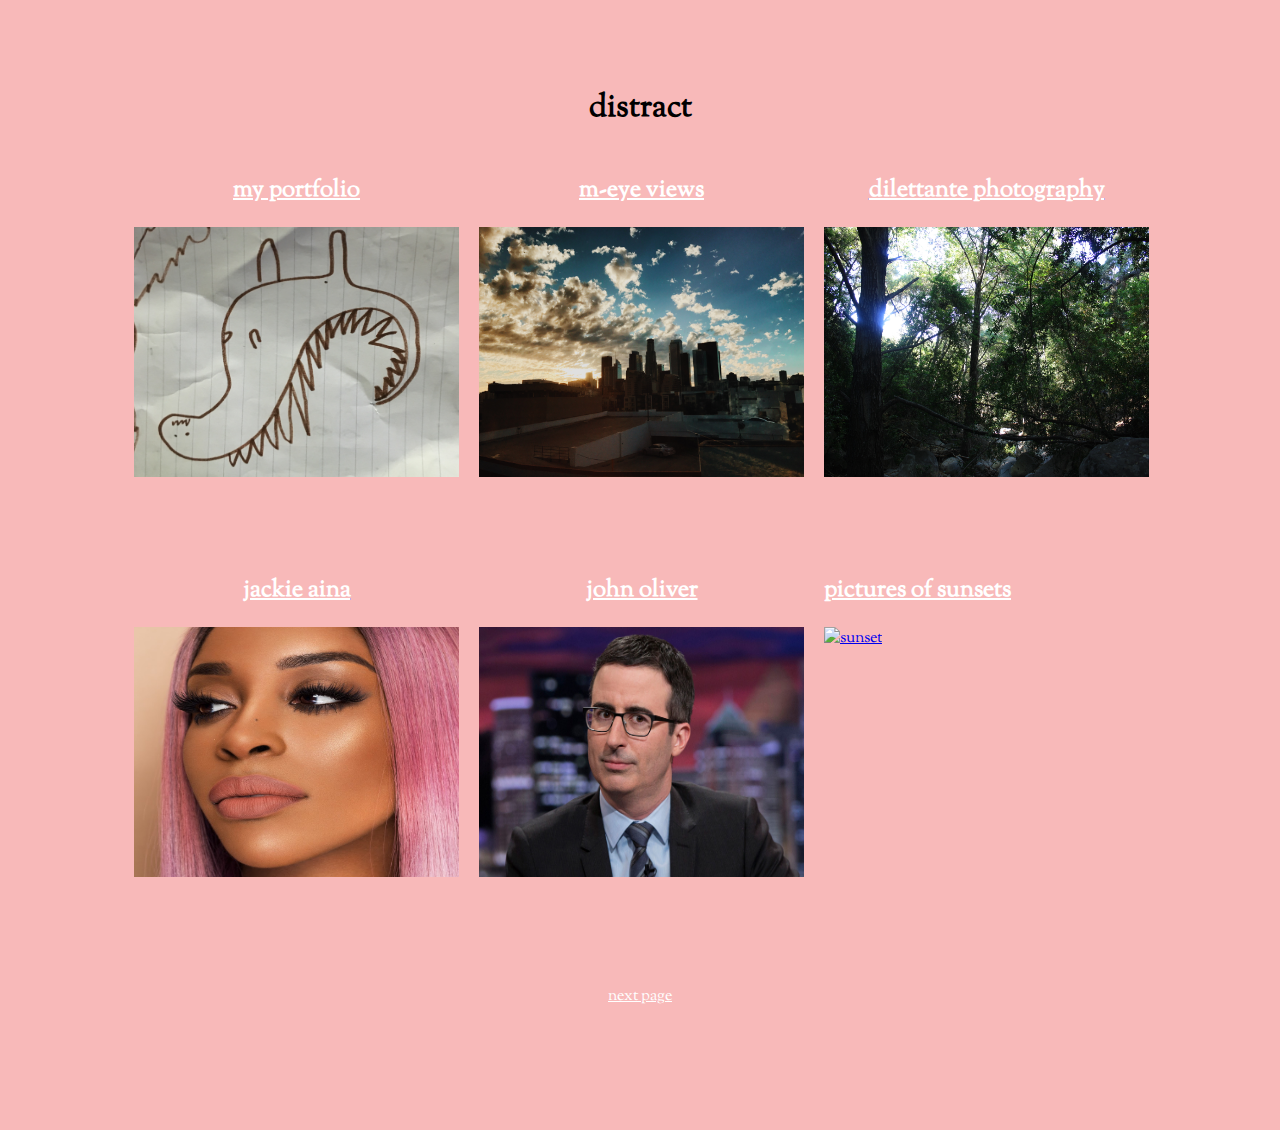
==== firstpage.html @ 48d124c0 "adding stuff" ====
<!DOCTYPE html>
<html>
<head>
	<title>find peace</title>
	<link rel="stylesheet" href="css/pages.css">
	<link rel="icon" href="images/Large_Pink_Flower_Clipart_PNG_Image.png">
	<link href="https://fonts.googleapis.com/css?family=Sorts+Mill+Goudy" rel="stylesheet">
</head>
<body class="pagess">
	<h1 id="fp_distract">distract</h1>
<div id="top_row">
	<div id="tb_one">
		<h2>my portfolio</h2>
		<a href="website.portpgwk2.assignment.html"><img src="images/dinowolf.JPG" alt="myartwork" height="250" width="325"></a>
	</div>
	<div id="tb_two">
		<h2>m-eye views</h2>
		<a href="https://www.instagram.com/margaretnatalie/?hl=en" target="_blank"><img src="images/city.JPG" alt="dtla" height="250" width="325">
	</div>
	<div id="tb_three">
		<h2>dilettante photography</h2>
		<a href="photog.html"><img src="images/sbtrees.JPG" alt="trees" height="250" width="325">
		
	</div>
</div>


<div id="bottom_row">
	<div id="bb_one">
		<h2>jackie aina</h2>
		<a href="https://www.youtube.com/channel/UCzJIliq68IHSn-Kwgjeg2AQ" target="blank"><img src="images/jackieaina.jpg" alt="Jackie Aina" height="250" width="325"></a>
		</div>
	<div id="bb_two">
		<h2>john oliver</h2>
		<a href="https://www.youtube.com/channel/UC3XTzVzaHQEd30rQbuvCtTQ" target="blank"><img src="images/john-oliver.jpg" alt="johnoliver" height="250" width="325"></a>
	</div>
	<div id="bb_three"> 
		<h2>pictures of sunsets</h2>
		<a href="https://www.google.com/search?q=%22sunsets%22&rlz=1C5CHFA_enUS736US736&tbm=isch&tbo=u&source=univ&sa=X&ved=0ahUKEwjmouze1_bWAhWEs1QKHW-MB9oQsAQIJw&biw=1280&bih=633&dpr=2" target="blank"><img src="images/sunset.jpeg" alt="sunset" height="250" width="325"></div>

</div>

<div class="next_page">
<a href="firstpage1.html">
	next page
</a>
</div>

<script src="https://ajax.googleapis.com/ajax/libs/jquery/3.2.1/jquery.min.js"></script>
<script src="js/script.js"></script>

</body>
</html>
---- css/pages.css ----
* {
  box-sizing: border-box;
}
.clearfix:after {
   content: "";
  display: table;
  clear: both;
}

body{
	background-color: #F8B9B9;
	font-family: 'Sorts Mill Goudy', serif;
	font-weight: 100;
	padding: 5%;
	margin: 0 auto;

}

#fp_distract{
	text-align: center;
}
#fp_distract:hover {
	color: #ffffff;
}

#fp1_distract{
	text-align: center;
}

#fp1_distract:hover {
	color: #ffffff;
}


#top_row {
	display: inline-flex;
	width: 50% auto;
	height: 300px;
	padding-right: 50px;
	margin-bottom: 100px;
	margin-left: 50px;
}
#top_row h2{
	text-align: center;
	color: #ffffff;
	text-decoration: underline;
}

#tb_one {
	width: 70%;
	height: 250px;
	padding-left: 20px;
	padding-bottom: 20px;
}

#tb_two {
	width: 70%;
	height: 250px;
	padding-left: 20px;
}

#tb_three{
	height: 250px;
	width: 70%;
	padding-left: 20px;
}

#bottom_row {
	display: inline-flex;
	width: 50% auto;
	padding-right: 50px;
	margin-bottom: 75px;
	margin-right: 10px;
	margin-left: 50px;
	height: 300px;

	/*display: inline-flex;
	/*float: left;*/
	/*width: auto;

	padding-left: 50px;
	padding-right: 50px;*/
}
#bottom_row h2{
	text-align: center;
	color: #ffffff;
	text-decoration: underline;
}

#bb_one {
	width: 70%;
	height: 250px;
	padding-left: 20px;
	padding-bottom: 20px;
	/*height: 250px;
	width: 30%;
	padding-bottom: 20px;*/

}

#bb_two {
	width: 70%;
	height: 250px;
	padding-left: 20px;
/*	width: 30%;
	padding-left: 20px;
	padding-bottom: 20px;*/
}

#bb_three{
	height: 250px;
	width: 70%;
	padding-left: 20px;
	/*height: 250px;
	width: 30%;
	padding-left: 20px;
	padding-bottom: 20px;*/
}

#middle_row{
	display: inline-flex;
	width: 50% auto;
	height: 300px;
	padding-right: 50px;
	margin-top: 50px;
	margin-bottom: 50px;
	margin-left: 50px;
}
#middle_row h2{
	text-align: center;
	color: #ffffff;
	text-decoration: underline;
}

#mb_three {
	height: 250px;
	width: 70%;
	padding-left: 20px;
}


.next_page{
	text-align: center;
	margin-top: 5%;
	margin-bottom: 5%;

}

.next_page a {
	color: #ffffff;
}

.next_page a:hover{
	color: #FBCFE9;
}

.go_home{
	

}

.go_home a {
	color: #ffffff
}

.go_home a:hover {
	color: #FBCFE9;
}

.previous_page {
	margin-top: 5%;
	margin-bottom: 2%;
	
}

.previous_page a {
	color: #ffffff;

}

.previous_page a:hover {
	color: #FBCFE9;
}

.linkpages{
	text-align: center;
}

#vegan_distract{
	text-align: center;
}

#vegan_distract:hover {
	color: #ffffff;
}

#lens_distract {
	text-align: center;
}

#lens_distract:hover {
	color: #ffffff;
}

@media only screen and (min-width : 320px) and (max-width : 600px){
	/*#pagess {
		height: 50%;
		width: 100%;
		padding: 1%;
		margin: 100% auto;
	}*/

	#top_row {
		height: 900px;
		display: block;
		width: 50%;
		padding-bottom: 2%;
		/*padding-top: 2%;*/
	}

	#top_row h2 {
		text-align: center;
	}

	#tb_one {
		width: 70%;
		height: 250px;
		margin-top: 100px;
		margin-bottom: 100px;
		padding-top: 100px;
		padding-bottom: 100px;
	}

	#tb_two {
		width: 70%;
		height: 250px;
		margin-top: 100px;
		margin-bottom: 100px;
		padding-top: 100px;
		padding-bottom: 100px;

	}

	#tb_three{
		height: 250px;
		width: 70%;
		margin-top: 100px;
		margin-bottom: 100px;
		padding-top: 100px;
		padding-bottom: 100px;
	}

	#bottom_row{
		height: 100%;
		display: block;
		width: 50%;
		padding-top: 25px;
		padding-bottom: 20%;
	}

	#bb_one{
		width: 70%;
		height: 250px;
		margin-top: 100px;
		margin-bottom: 100px;
		padding-top: 100px;
		padding-bottom: 100px;
	}

	#bb_two{
		width: 70%;
		height: 250px;
		margin-top: 100px;
		margin-bottom: 100px;
		padding-top: 100px;
		padding-bottom: 100px;

	}
	#bb_three{
		width: 70%;
		height: 250px;
		margin-top: 100px;
		margin-bottom: 100px;
		padding-top: 100px;
		padding-bottom: 100px;

	}

	#mb_three {
		width: 70%;
		height: 250px;
		margin-top: 100px;
		margin-bottom: 100px;
		padding-top: 100px;
		padding-bottom: 100px;

	}

.next_page{
	text-align: center;
	margin-top: 5%;
	margin-bottom: 5%;

}

#middle_row{
	height: 100%;
	display: block;
	width: 50%;
	padding-top: 5%;
	padding-bottom: 50px;
	}


}

}
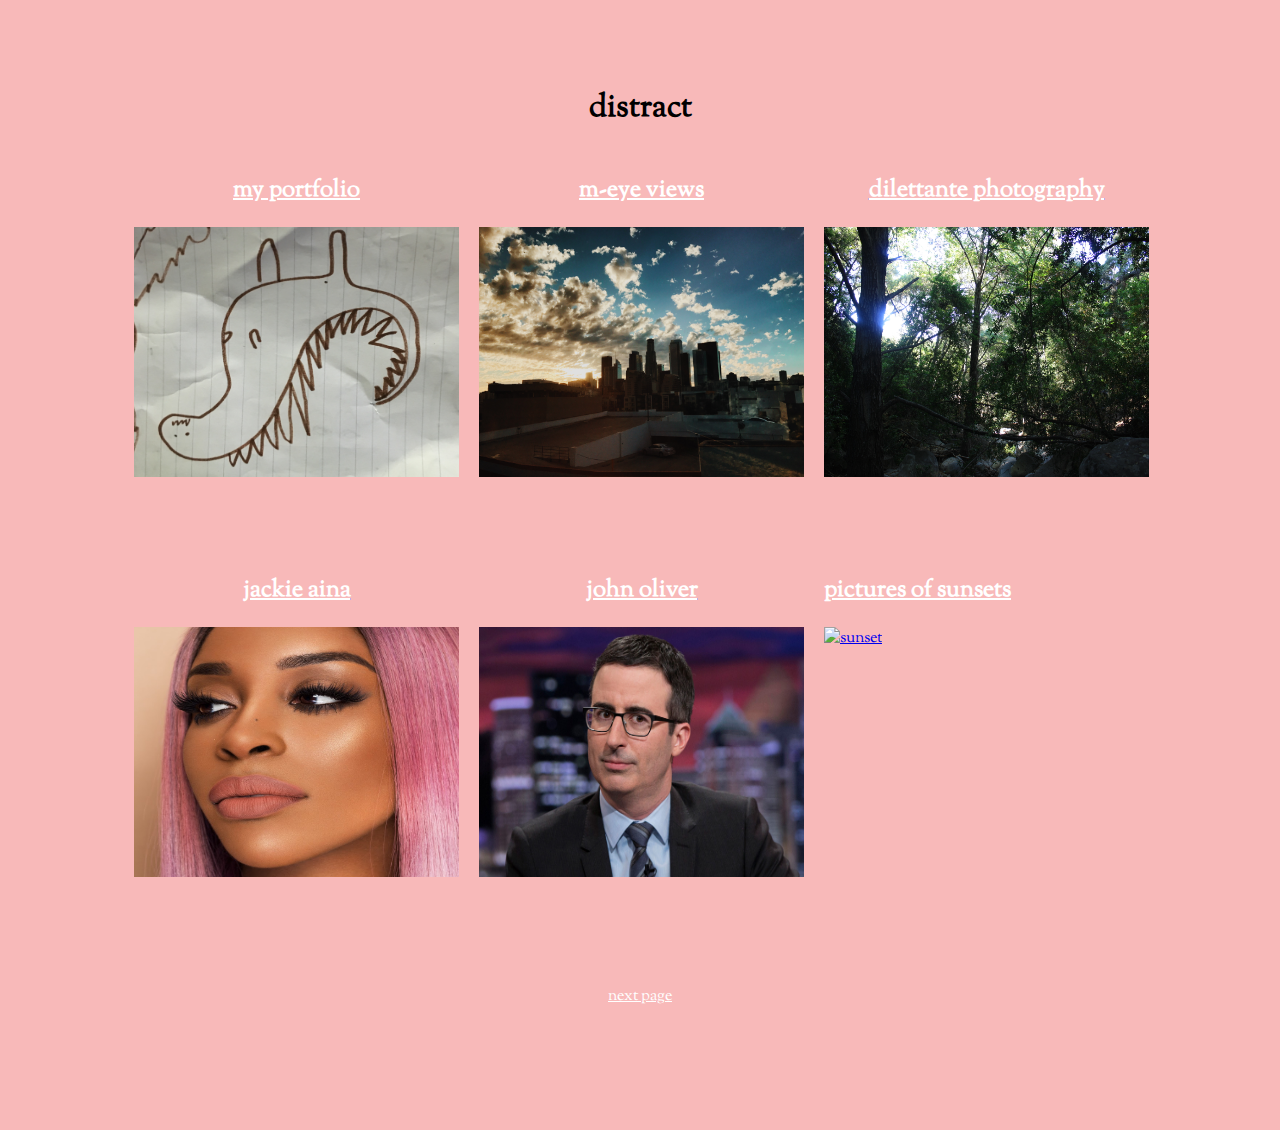
==== commit c40026e8: "changes placement of h2" ====
--- a/firstpage.html
+++ b/firstpage.html
@@ -5,38 +5,33 @@
 	<link rel="stylesheet" href="css/pages.css">
 	<link rel="icon" href="images/Large_Pink_Flower_Clipart_PNG_Image.png">
 	<link href="https://fonts.googleapis.com/css?family=Sorts+Mill+Goudy" rel="stylesheet">
+	<script src="https://ajax.googleapis.com/ajax/libs/jquery/3.2.1/jquery.min.js"></script>
+	<script src="js/script.js"></script>
 </head>
 <body class="pagess">
 	<h1 id="fp_distract">distract</h1>
 <div id="top_row">
 	<div id="tb_one">
-		<h2>my portfolio</h2>
-		<a href="website.portpgwk2.assignment.html"><img src="images/dinowolf.JPG" alt="myartwork" height="250" width="325"></a>
+		<a href="website.portpgwk2.assignment.html"><h2>my portfolio</h2><img src="images/dinowolf.JPG" alt="myartwork" height="250" width="325"></a>
 	</div>
 	<div id="tb_two">
-		<h2>m-eye views</h2>
-		<a href="https://www.instagram.com/margaretnatalie/?hl=en" target="_blank"><img src="images/city.JPG" alt="dtla" height="250" width="325">
+		<a href="https://www.instagram.com/margaretnatalie/?hl=en" target="_blank"><h2>m-eye views</h2><img src="images/city.JPG" alt="dtla" height="250" width="325">
 	</div>
 	<div id="tb_three">
-		<h2>dilettante photography</h2>
-		<a href="photog.html"><img src="images/sbtrees.JPG" alt="trees" height="250" width="325">
+		<a href="photog.html"><h2>dilettante photography</h2><img src="images/sbtrees.JPG" alt="trees" height="250" width="325">
 		
 	</div>
 </div>
 
-
 <div id="bottom_row">
 	<div id="bb_one">
-		<h2>jackie aina</h2>
-		<a href="https://www.youtube.com/channel/UCzJIliq68IHSn-Kwgjeg2AQ" target="blank"><img src="images/jackieaina.jpg" alt="Jackie Aina" height="250" width="325"></a>
+		<a href="https://www.youtube.com/channel/UCzJIliq68IHSn-Kwgjeg2AQ" target="blank"><h2>jackie aina</h2><img src="images/jackieaina.jpg" alt="Jackie Aina" height="250" width="325"></a>
 		</div>
 	<div id="bb_two">
-		<h2>john oliver</h2>
-		<a href="https://www.youtube.com/channel/UC3XTzVzaHQEd30rQbuvCtTQ" target="blank"><img src="images/john-oliver.jpg" alt="johnoliver" height="250" width="325"></a>
+		<a href="https://www.youtube.com/channel/UC3XTzVzaHQEd30rQbuvCtTQ" target="blank"><h2>john oliver</h2><img src="images/john-oliver.jpg" alt="johnoliver" height="250" width="325"></a>
 	</div>
 	<div id="bb_three"> 
-		<h2>pictures of sunsets</h2>
-		<a href="https://www.google.com/search?q=%22sunsets%22&rlz=1C5CHFA_enUS736US736&tbm=isch&tbo=u&source=univ&sa=X&ved=0ahUKEwjmouze1_bWAhWEs1QKHW-MB9oQsAQIJw&biw=1280&bih=633&dpr=2" target="blank"><img src="images/sunset.jpeg" alt="sunset" height="250" width="325"></div>
+		<a href="https://www.google.com/search?q=%22sunsets%22&rlz=1C5CHFA_enUS736US736&tbm=isch&tbo=u&source=univ&sa=X&ved=0ahUKEwjmouze1_bWAhWEs1QKHW-MB9oQsAQIJw&biw=1280&bih=633&dpr=2" target="blank"><h2>pictures of sunsets</h2><img src="images/sunset.jpeg" alt="sunset" height="250" width="325"></div>
 
 </div>
 
@@ -46,8 +41,5 @@
 </a>
 </div>
 
-<script src="https://ajax.googleapis.com/ajax/libs/jquery/3.2.1/jquery.min.js"></script>
-<script src="js/script.js"></script>
-
 </body>
 </html>--- a/css/pages.css
+++ b/css/pages.css
@@ -44,6 +44,10 @@
 	text-align: center;
 	color: #ffffff;
 	text-decoration: underline;
+}
+
+#top_row a:hover {
+	color: #FBCFE9;
 }
 
 #tb_one {
@@ -155,8 +159,7 @@
 }
 
 .go_home{
-	
-
+	text-align: center;
 }
 
 .go_home a {
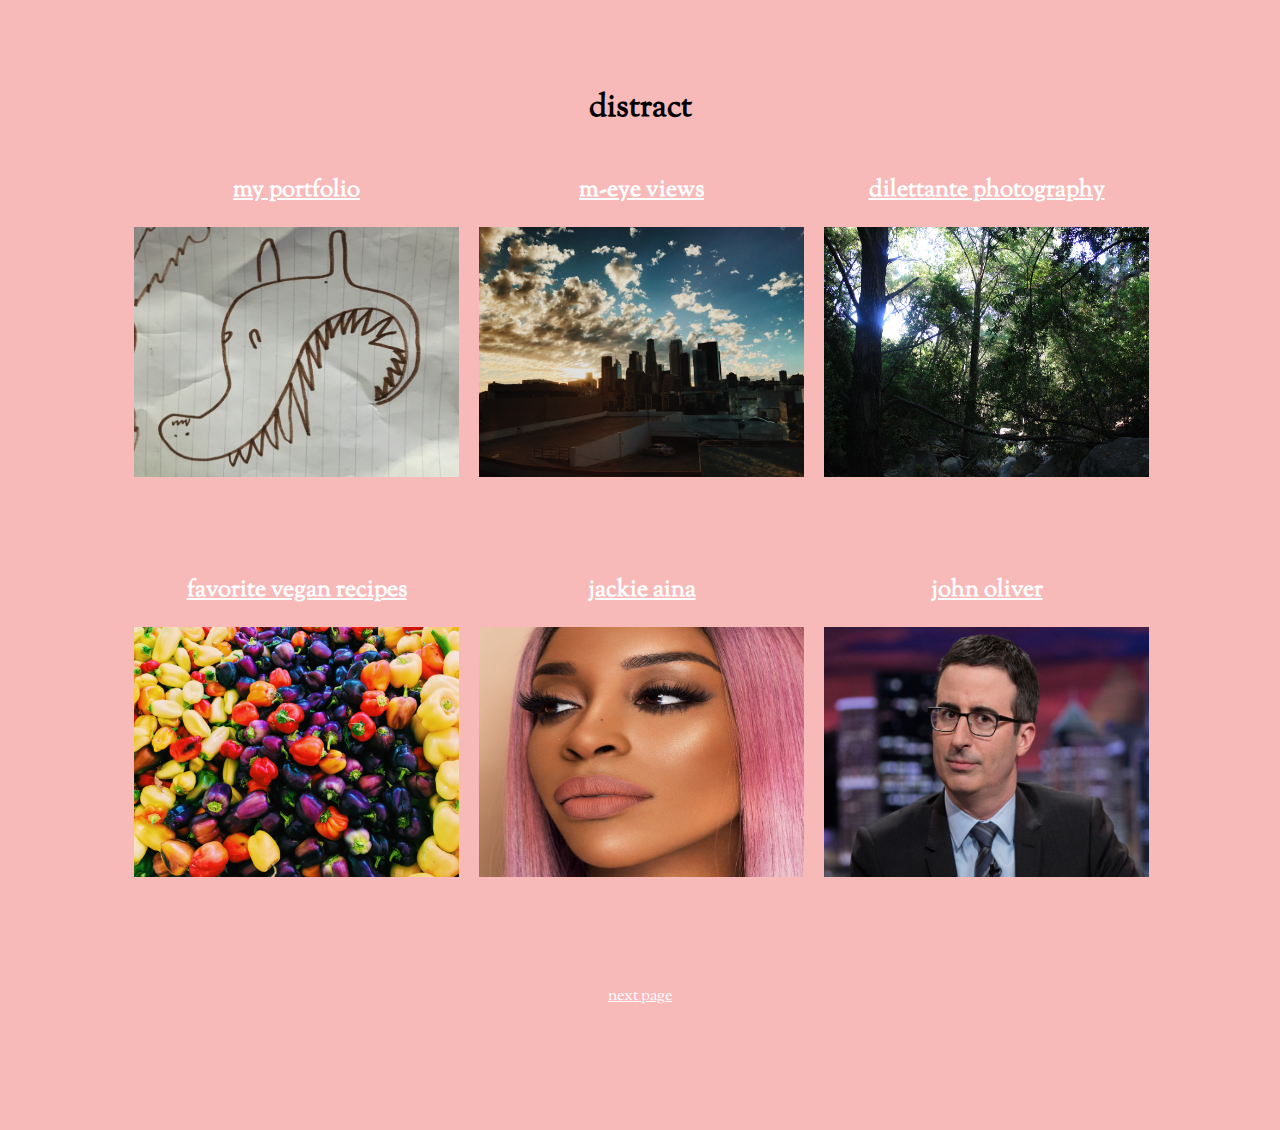
==== commit 9c7b9fd6: "content changes" ====
--- a/firstpage.html
+++ b/firstpage.html
@@ -25,13 +25,15 @@
 
 <div id="bottom_row">
 	<div id="bb_one">
+		<a href="vegan.html"><h2> favorite vegan recipes</h2><img src="images/vegan.JPG" alt="peppers" height="250" width="325"></a>
+	</div>
+	<div id="bb_two">
 		<a href="https://www.youtube.com/channel/UCzJIliq68IHSn-Kwgjeg2AQ" target="blank"><h2>jackie aina</h2><img src="images/jackieaina.jpg" alt="Jackie Aina" height="250" width="325"></a>
 		</div>
-	<div id="bb_two">
+	<div id="bb_three">
 		<a href="https://www.youtube.com/channel/UC3XTzVzaHQEd30rQbuvCtTQ" target="blank"><h2>john oliver</h2><img src="images/john-oliver.jpg" alt="johnoliver" height="250" width="325"></a>
 	</div>
-	<div id="bb_three"> 
-		<a href="https://www.google.com/search?q=%22sunsets%22&rlz=1C5CHFA_enUS736US736&tbm=isch&tbo=u&source=univ&sa=X&ved=0ahUKEwjmouze1_bWAhWEs1QKHW-MB9oQsAQIJw&biw=1280&bih=633&dpr=2" target="blank"><h2>pictures of sunsets</h2><img src="images/sunset.jpeg" alt="sunset" height="250" width="325"></div>
+	
 
 </div>
 
--- a/css/pages.css
+++ b/css/pages.css
@@ -40,7 +40,7 @@
 	margin-bottom: 100px;
 	margin-left: 50px;
 }
-#top_row h2{
+#top_row a {
 	text-align: center;
 	color: #ffffff;
 	text-decoration: underline;
@@ -85,10 +85,14 @@
 	padding-left: 50px;
 	padding-right: 50px;*/
 }
-#bottom_row h2{
+#bottom_row a{
 	text-align: center;
 	color: #ffffff;
 	text-decoration: underline;
+}
+
+#bottom_row a:hover {
+	color: #FBCFE9;
 }
 
 #bb_one {
@@ -130,10 +134,14 @@
 	margin-bottom: 50px;
 	margin-left: 50px;
 }
-#middle_row h2{
+#middle_row a{
 	text-align: center;
 	color: #ffffff;
 	text-decoration: underline;
+}
+
+#middle_row a:hover {
+	color: #FBCFE9;
 }
 
 #mb_three {
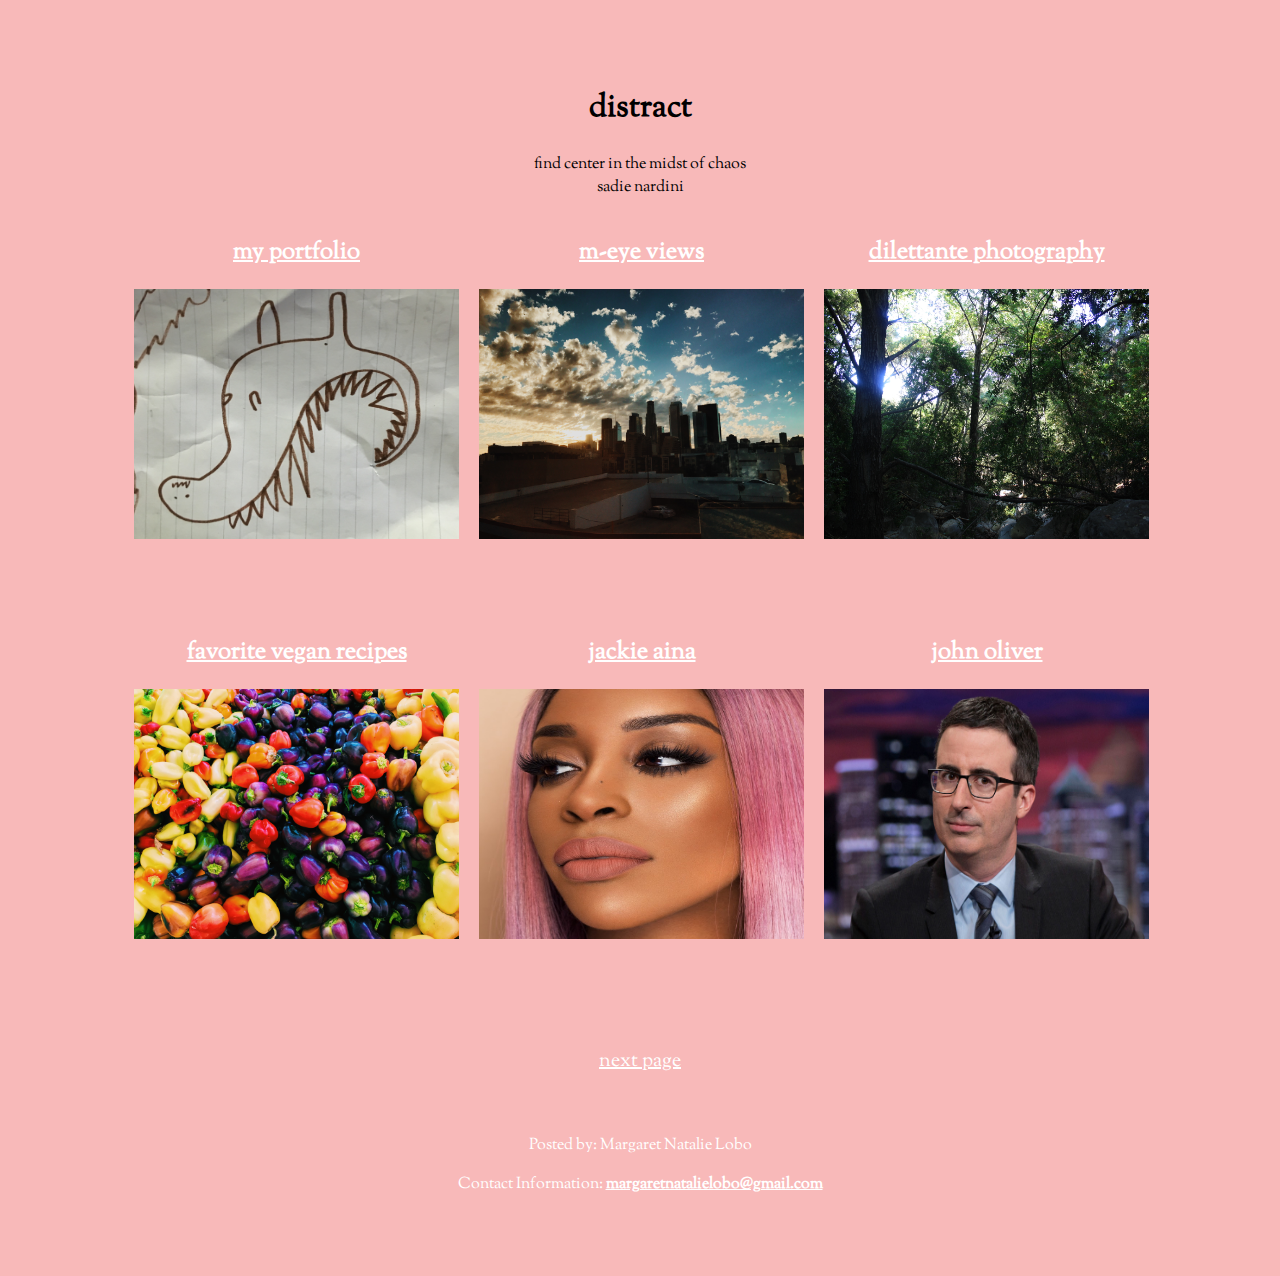
==== commit bcc34e1d: "changes" ====
--- a/firstpage.html
+++ b/firstpage.html
@@ -9,7 +9,12 @@
 	<script src="js/script.js"></script>
 </head>
 <body class="pagess">
+	<header class="distract">
 	<h1 id="fp_distract">distract</h1>
+	<p>
+find center in the midst of chaos<br>
+sadie nardini</p>
+</header>
 <div id="top_row">
 	<div id="tb_one">
 		<a href="website.portpgwk2.assignment.html"><h2>my portfolio</h2><img src="images/dinowolf.JPG" alt="myartwork" height="250" width="325"></a>
@@ -43,5 +48,14 @@
 </a>
 </div>
 
+<footer id="calmer">
+
+  <p>Posted by: Margaret Natalie Lobo</p>
+
+  <p>Contact Information: <a href="mailto: margaretnatalielobo@gmail.com">
+  margaretnatalielobo@gmail.com</a></p>
+
+</footer>
+
 </body>
 </html>--- a/css/pages.css
+++ b/css/pages.css
@@ -14,6 +14,10 @@
 	padding: 5%;
 	margin: 0 auto;
 
+}
+
+.distract {
+	text-align: center;
 }
 
 #fp_distract{
@@ -152,6 +156,7 @@
 
 
 .next_page{
+	font-size: 20px;
 	text-align: center;
 	margin-top: 5%;
 	margin-bottom: 5%;
@@ -167,6 +172,7 @@
 }
 
 .go_home{
+	font-size: 20px;
 	text-align: center;
 }
 
@@ -179,6 +185,7 @@
 }
 
 .previous_page {
+	font-size: 20px;
 	margin-top: 5%;
 	margin-bottom: 2%;
 	
@@ -211,6 +218,23 @@
 
 #lens_distract:hover {
 	color: #ffffff;
+}
+
+#calmer {
+	text-align: center;
+	color: #ffffff;
+	font-size: 16px;
+}
+
+
+#calmer a{
+	color: #ffffff;
+	text-decoration: underline;
+	font-weight: 900;
+}
+
+#calmer a:hover {
+	color: #FBCFE9;
 }
 
 @media only screen and (min-width : 320px) and (max-width : 600px){
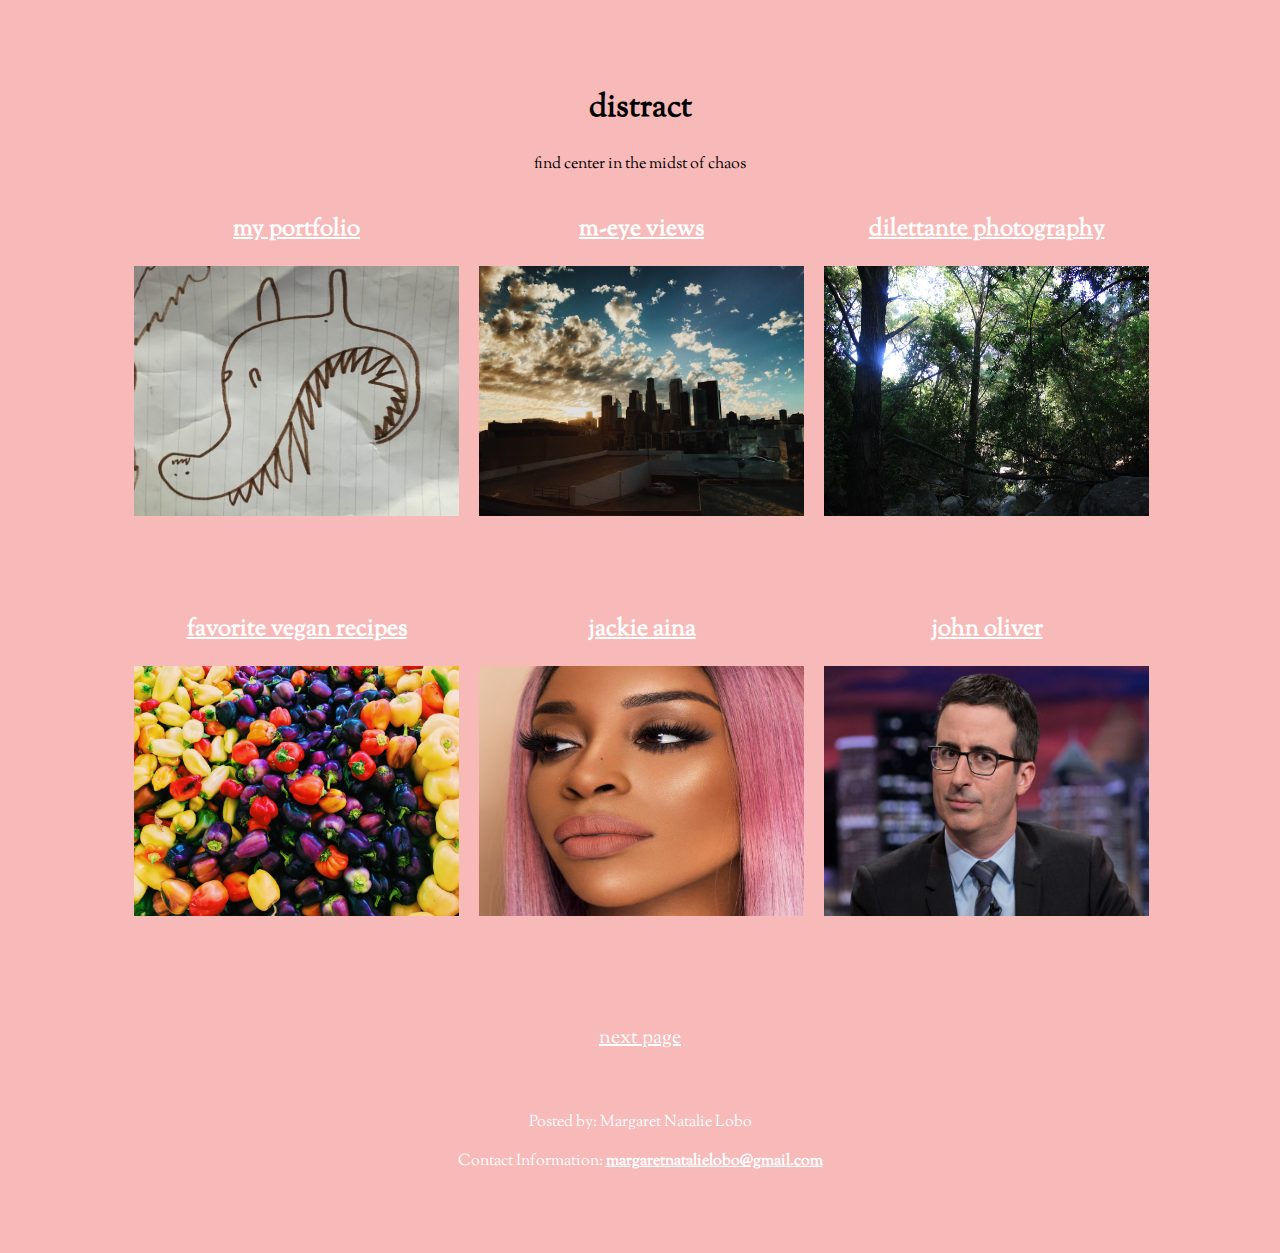
==== commit 346a0bd6: "changes" ====
--- a/firstpage.html
+++ b/firstpage.html
@@ -11,9 +11,7 @@
 <body class="pagess">
 	<header class="distract">
 	<h1 id="fp_distract">distract</h1>
-	<p>
-find center in the midst of chaos<br>
-sadie nardini</p>
+	<p>find center in the midst of chaos</p>
 </header>
 <div id="top_row">
 	<div id="tb_one">
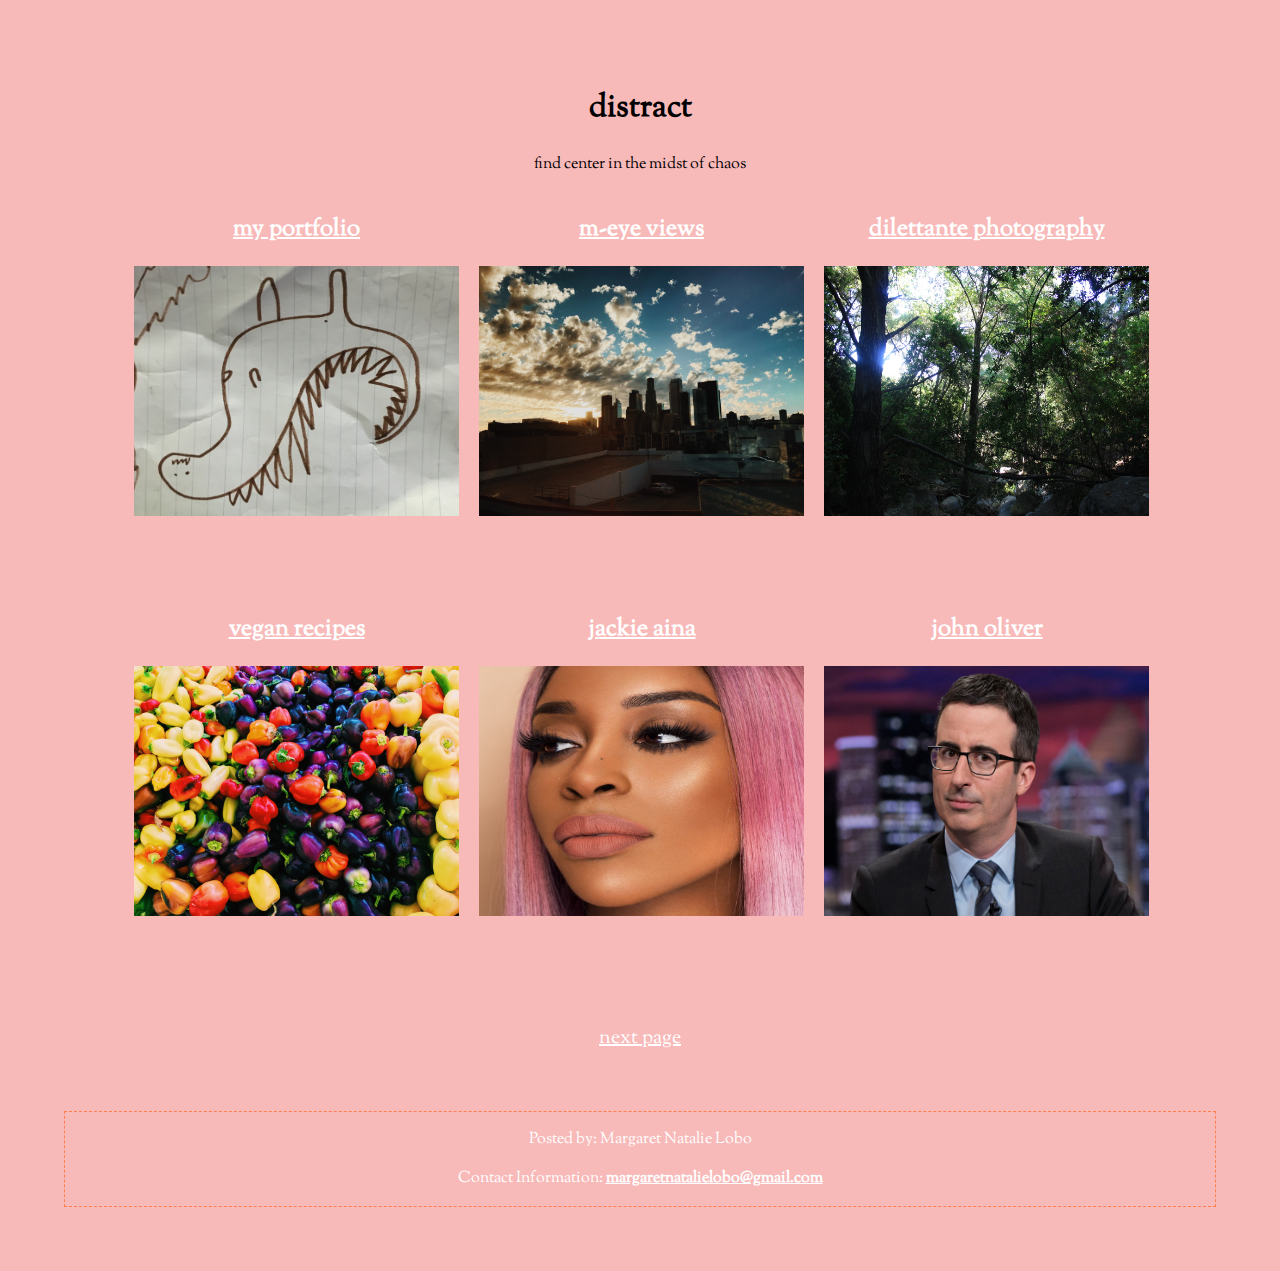
==== commit 64e07a12: "last edits" ====
--- a/firstpage.html
+++ b/firstpage.html
@@ -28,7 +28,7 @@
 
 <div id="bottom_row">
 	<div id="bb_one">
-		<a href="vegan.html"><h2> favorite vegan recipes</h2><img src="images/vegan.JPG" alt="peppers" height="250" width="325"></a>
+		<a href="vegan.html"><h2>vegan recipes</h2><img src="images/vegan.JPG" alt="peppers" height="250" width="325"></a>
 	</div>
 	<div id="bb_two">
 		<a href="https://www.youtube.com/channel/UCzJIliq68IHSn-Kwgjeg2AQ" target="blank"><h2>jackie aina</h2><img src="images/jackieaina.jpg" alt="Jackie Aina" height="250" width="325"></a>
--- a/css/pages.css
+++ b/css/pages.css
@@ -37,6 +37,8 @@
 
 
 #top_row {
+	text-align: center;
+	align-content: center;
 	display: inline-flex;
 	width: 50% auto;
 	height: 300px;
@@ -174,6 +176,7 @@
 .go_home{
 	font-size: 20px;
 	text-align: center;
+	margin-bottom: 2%;
 }
 
 .go_home a {
@@ -221,6 +224,7 @@
 }
 
 #calmer {
+	border: 1px dashed coral;
 	text-align: center;
 	color: #ffffff;
 	font-size: 16px;
@@ -237,82 +241,101 @@
 	color: #FBCFE9;
 }
 
-@media only screen and (min-width : 320px) and (max-width : 600px){
+
+@media only screen and (min-width : 220px) and (max-width : 699px){
+	
+#pagess {
+	padding: 2%;
+	margin: 100%;
+}
 	/*#pagess {
 		height: 50%;
 		width: 100%;
 		padding: 1%;
 		margin: 100% auto;
 	}*/
-
+	.distract {
+		width: 100%;
+		text-align: center;
+	}
+	#fp_distract {
+		text-align: center;
+	}
 	#top_row {
-		height: 900px;
-		display: block;
-		width: 50%;
+		align-content: center;
+		text-align: center;
+		height: 100px;
+		display: inline-block;
+		width: 100%;
+		/*padding-bottom: 2%;*/
+		/*padding-top: 2%;*/
+	}
+
+	#top_row h2 {
+		text-align: center;
+	}
+
+	#tb_one {
+		width: 100%;
+		height: 250px;
+		/*margin-top: 100px;*/
+		/*margin-bottom: 100px;*/
+		/*padding-top: 100px;*/
+		padding-bottom: 100px;
+	}
+
+	#tb_two {
+		width: 100%;
+		height: 250px;
+		/*margin-top: 100px;*/
+		margin-bottom: 100px;
+		padding-top: 100px;
+		padding-bottom: 100px;
+
+	}
+
+	#tb_three{
+		width: 100%;
+		height: 250px;
+		margin-top: 100px;
+		/*margin-bottom: 20px;*/
+		padding-top: 100px;
+		padding-bottom: 20px;
+	}
+
+	#bottom_row{
+		align-content: center;
+		text-align: center;
+		height: 100px;
+		display: inline-block;
+		width: 100%;
 		padding-bottom: 2%;
-		/*padding-top: 2%;*/
-	}
-
-	#top_row h2 {
-		text-align: center;
-	}
-
-	#tb_one {
-		width: 70%;
+	}
+
+	#bottom_row h2 {
+		text-align: center;
+	}
+
+	#bb_one{
+		width: 100%;
+		height: 250px;
+		/*margin-top: 20px;*/
+		margin-bottom: 100px;
+		padding-top: 100px;
+		padding-bottom: 100px;
+	}
+
+	#bb_two{
+		width: 100%;
 		height: 250px;
 		margin-top: 100px;
 		margin-bottom: 100px;
 		padding-top: 100px;
 		padding-bottom: 100px;
-	}
-
-	#tb_two {
-		width: 70%;
-		height: 250px;
-		margin-top: 100px;
-		margin-bottom: 100px;
-		padding-top: 100px;
-		padding-bottom: 100px;
-
-	}
-
-	#tb_three{
-		height: 250px;
-		width: 70%;
-		margin-top: 100px;
-		margin-bottom: 100px;
-		padding-top: 100px;
-		padding-bottom: 100px;
-	}
-
-	#bottom_row{
-		height: 100%;
-		display: block;
-		width: 50%;
-		padding-top: 25px;
-		padding-bottom: 20%;
-	}
-
-	#bb_one{
-		width: 70%;
-		height: 250px;
-		margin-top: 100px;
-		margin-bottom: 100px;
-		padding-top: 100px;
-		padding-bottom: 100px;
-	}
-
-	#bb_two{
-		width: 70%;
-		height: 250px;
-		margin-top: 100px;
-		margin-bottom: 100px;
-		padding-top: 100px;
-		padding-bottom: 100px;
 
 	}
 	#bb_three{
-		width: 70%;
+		width: 100%;
 		height: 250px;
 		margin-top: 100px;
 		margin-bottom: 100px;
@@ -339,6 +362,7 @@
 }
 
 #middle_row{
+	align-content: center;
 	height: 100%;
 	display: block;
 	width: 50%;
@@ -347,6 +371,10 @@
 	}
 
 
+#calmer {
+	width: 100%;
+	text-align: center;
+}
 }
 
 }